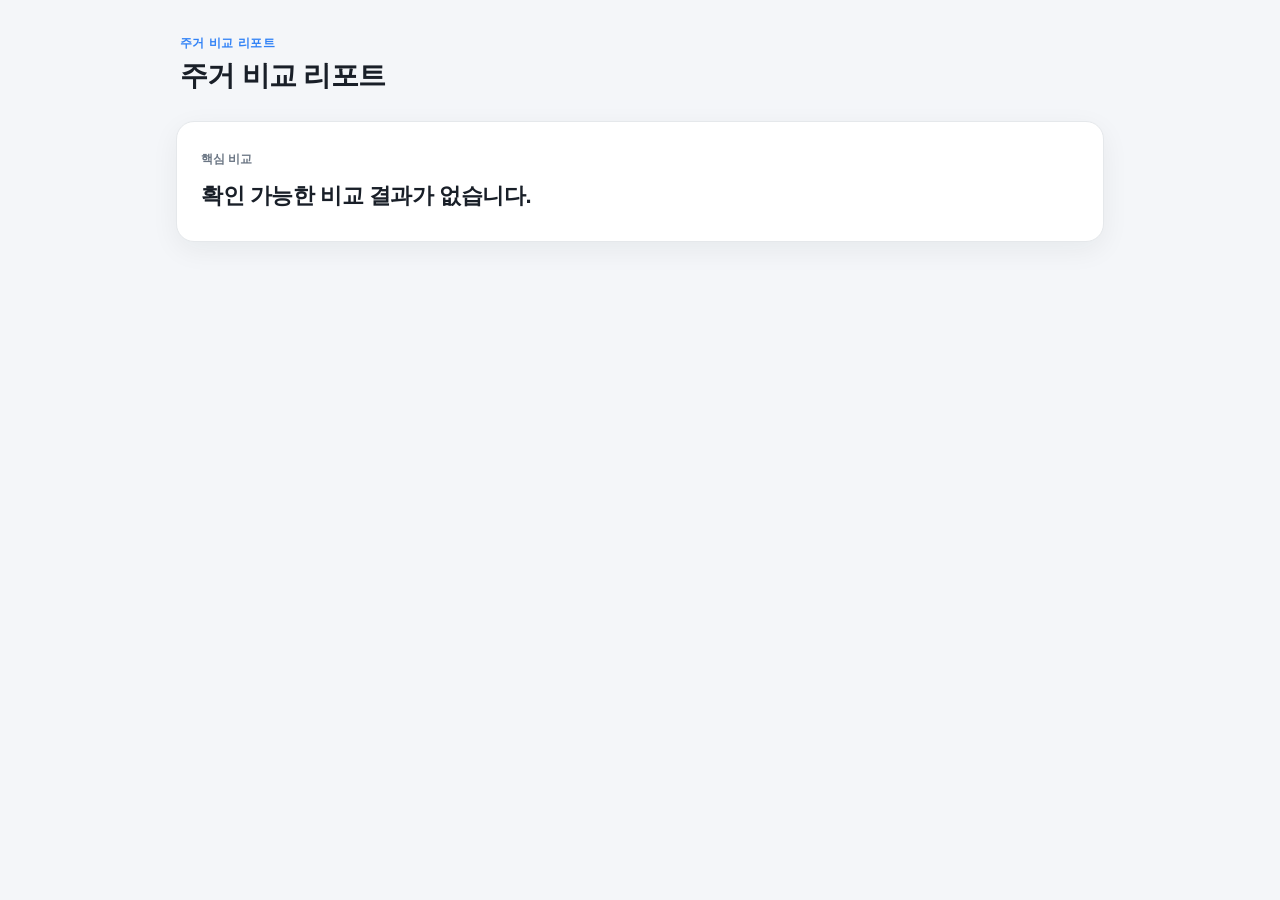
==== skills/residential-comparison-report/assets/report.html @ dc922ca1 "Publish residential diagnostic and comparison skills" ====
<!doctype html>
<html lang="ko">
<head>
<meta charset="utf-8">
<meta name="viewport" content="width=device-width,initial-scale=1">
<title>주거 비교 리포트</title>
<style>
:root{
  --bg:#f4f6f9;--card:#fff;--ink:#191f28;--sub:#6b7684;--faint:#8b95a1;
  --line:#e5e8eb;--accent:#3182f6;--accent-soft:#e8f1fe;
  --green:#0ca678;--violet:#7048e8;--orange:#b26a00;--shadow:0 8px 28px rgba(25,31,40,.06)
}
@media(prefers-color-scheme:dark){
  :root{
    --bg:#0e1116;--card:#171b22;--ink:#edf0f3;--sub:#a3adb8;--faint:#7e8995;
    --line:#2a313a;--accent:#6ba6ff;--accent-soft:#1c2a40;
    --green:#3ecf9a;--violet:#a28af5;--orange:#e5b84b;--shadow:none
  }
}
*{box-sizing:border-box}
html{-webkit-text-size-adjust:100%}
body{margin:0;background:var(--bg);color:var(--ink);font-family:-apple-system,BlinkMacSystemFont,
  "Pretendard Variable",Pretendard,"Apple SD Gothic Neo","Noto Sans KR",sans-serif;
  font-size:15px;line-height:1.6}
.wrap{max-width:960px;margin:0 auto;padding:24px 16px 56px}
.block[hidden]{display:none}
.hero{padding:10px 4px 18px}
.eyebrow{margin:0 0 5px;color:var(--accent);font-size:12px;font-weight:800;letter-spacing:.04em}
h1{margin:0;font-size:28px;line-height:1.3;letter-spacing:-.025em}
.scope{margin:8px 0 0;color:var(--sub);font-size:13px}
.subjects{display:flex;flex-wrap:wrap;gap:8px;margin:0 4px 14px}
.subject{min-width:140px;padding:10px 13px;border:1px solid var(--line);border-radius:12px;background:var(--card)}
.subject-name{font-size:13px;font-weight:800}
.subject-note{display:block;margin-top:1px;color:var(--faint);font-size:11.5px}
.conclusion{padding:24px;border-radius:18px;background:var(--card);border:1px solid var(--line);
  box-shadow:var(--shadow)}
.label{color:var(--sub);font-size:12px;font-weight:700}
.conclusion h2{margin:10px 0 6px;font-size:22px;line-height:1.45;letter-spacing:-.02em}
.conclusion p{margin:0;color:var(--sub)}
.highlights{display:grid;grid-template-columns:repeat(3,minmax(0,1fr));gap:12px;margin-top:14px}
.highlight{min-height:126px;padding:17px;border-radius:15px;background:var(--card);
  border:1px solid var(--line);border-top:3px solid var(--accent)}
.highlight.green{border-top-color:var(--green)}
.highlight.violet{border-top-color:var(--violet)}
.highlight.orange{border-top-color:var(--orange)}
.highlight-label{margin:0;color:var(--sub);font-size:12px;font-weight:700}
.highlight-value{margin:8px 0 3px;font-size:20px;font-weight:800;line-height:1.35;letter-spacing:-.02em}
.highlight-note{margin:0;color:var(--faint);font-size:12px}
.section{margin-top:14px;padding:22px;border-radius:16px;background:var(--card);border:1px solid var(--line)}
.section h2{margin:0 0 8px;font-size:17px;letter-spacing:-.015em}
.section-summary{margin:0 0 14px;color:var(--sub)}
.facts{display:grid;grid-template-columns:repeat(2,minmax(0,1fr));gap:8px 18px;margin:0}
.fact{padding:10px 0;border-top:1px solid var(--line)}
.fact dt{color:var(--faint);font-size:12px}
.fact dd{margin:2px 0 0;font-weight:700}
.fact small{display:block;margin-top:2px;color:var(--faint);font-size:11.5px;font-weight:400}
.table-wrap{overflow:auto;margin-top:14px}
table{width:100%;border-collapse:collapse;white-space:nowrap}
th{padding:8px 10px;border-bottom:1px solid var(--line);color:var(--faint);font-size:11.5px;
  font-weight:700;text-align:left}
td{padding:9px 10px;border-bottom:1px solid var(--line);font-size:13px}
tbody tr:last-child td{border-bottom:0}
.foot{margin-top:22px;padding:0 4px}
.foot h2{margin:0 0 9px;font-size:13px}
.foot ul{margin:0;padding-left:18px;color:var(--sub);font-size:12.5px}
.foot li+li{margin-top:4px}
.sources{margin-top:16px;padding-top:14px;border-top:1px solid var(--line)}
.source{margin:4px 0;color:var(--faint);font-size:11.5px}
.meta{margin-top:12px;color:var(--faint);font-size:11px}
@media(max-width:720px){
  h1{font-size:23px}.highlights{grid-template-columns:1fr}.facts{grid-template-columns:1fr}
  .conclusion,.section{padding:18px}.conclusion h2{font-size:19px}.subject{flex:1 1 140px}
}
@media print{
  body{background:#fff}.wrap{max-width:none;padding:0}.conclusion,.section,.highlight{box-shadow:none}
}
</style>
</head>
<body>
<main class="wrap">
  <header class="hero">
    <p class="eyebrow">주거 비교 리포트</p>
    <h1 id="title">비교 제목</h1>
    <p class="scope" id="scope"></p>
  </header>

  <section class="subjects block" id="subjects" aria-label="비교 대상"></section>

  <section class="conclusion">
    <span class="label" id="conclusionLabel">핵심 비교</span>
    <h2 id="headline"></h2>
    <p id="summary"></p>
  </section>

  <section class="highlights block" id="highlights" aria-label="비교 핵심 지표"></section>
  <div id="sections"></div>

  <footer class="foot">
    <section class="block" id="caveatBlock">
      <h2>해석할 때 함께 볼 점</h2>
      <ul id="caveats"></ul>
    </section>
    <section class="sources block" id="sourceBlock">
      <h2>데이터 출처</h2>
      <div id="sources"></div>
    </section>
    <p class="meta" id="meta"></p>
  </footer>
</main>

<!--
  이 JSON 블록에는 실제 조회 결과만 입력한다.
  subjects, highlights, sections는 비교 질문에 맞게 개수를 늘리거나 비울 수 있다.
  표와 순위는 sections.table의 columns와 rows로 표현한다.
  사용자 화면에는 API 필드명, slug, 내부 식별자, 인증 정보를 넣지 않는다.
-->
<script type="application/json" id="dm-comparison">
{
  "title": "",
  "scope": "",
  "reference": "",
  "generatedAt": "",
  "conclusion": {
    "label": "핵심 비교",
    "headline": "",
    "summary": ""
  },
  "subjects": [],
  "highlights": [],
  "sections": [],
  "caveats": [],
  "sources": []
}
</script>

<script>
(function(){
  "use strict";
  var data;
  try{data=JSON.parse(document.getElementById("dm-comparison").textContent)}
  catch(e){document.getElementById("headline").textContent="리포트 데이터를 읽을 수 없습니다.";return}

  function byId(id){return document.getElementById(id)}
  function setText(node,value){node.textContent=value==null?"":String(value)}
  function make(tag,className,text){
    var node=document.createElement(tag);
    if(className)node.className=className;
    if(text!=null)setText(node,text);
    return node
  }
  function hideWhenEmpty(node,items){node.hidden=!Array.isArray(items)||items.length===0}

  document.title=data.title||"주거 비교 리포트";
  setText(byId("title"),data.title||"주거 비교 리포트");
  setText(byId("scope"),data.scope||"");

  var subjects=Array.isArray(data.subjects)?data.subjects:[];
  var subjectRoot=byId("subjects");
  hideWhenEmpty(subjectRoot,subjects);
  subjects.forEach(function(item){
    var subject=make("article","subject");
    var name=typeof item==="string"?item:item&&item.name;
    var note=typeof item==="object"&&item?item.note:"";
    subject.appendChild(make("span","subject-name",name));
    if(note)subject.appendChild(make("span","subject-note",note));
    subjectRoot.appendChild(subject)
  });

  var conclusion=data.conclusion||{};
  setText(byId("conclusionLabel"),conclusion.label||"핵심 비교");
  setText(byId("headline"),conclusion.headline||"확인 가능한 비교 결과가 없습니다.");
  setText(byId("summary"),conclusion.summary||"");

  var highlights=Array.isArray(data.highlights)?data.highlights:[];
  var highlightRoot=byId("highlights");
  hideWhenEmpty(highlightRoot,highlights);
  highlights.forEach(function(item){
    var tones={green:"green",violet:"violet",orange:"orange"};
    var card=make("article","highlight "+(tones[item.tone]||""));
    card.appendChild(make("p","highlight-label",item.label));
    card.appendChild(make("p","highlight-value",item.value));
    if(item.note)card.appendChild(make("p","highlight-note",item.note));
    highlightRoot.appendChild(card)
  });

  var sections=Array.isArray(data.sections)?data.sections:[];
  var sectionRoot=byId("sections");
  sections.forEach(function(item){
    var section=make("section","section");
    section.appendChild(make("h2","",item.title||"세부 비교"));
    if(item.summary)section.appendChild(make("p","section-summary",item.summary));

    var facts=Array.isArray(item.facts)?item.facts:[];
    if(facts.length){
      var dl=make("dl","facts");
      facts.forEach(function(fact){
        var wrap=make("div","fact");
        wrap.appendChild(make("dt","",fact.label));
        var dd=make("dd","",fact.value);
        if(fact.note)dd.appendChild(make("small","",fact.note));
        wrap.appendChild(dd);dl.appendChild(wrap)
      });
      section.appendChild(dl)
    }

    var table=item.table||{},columns=Array.isArray(table.columns)?table.columns:[];
    var rows=Array.isArray(table.rows)?table.rows:[];
    if(columns.length&&rows.length){
      var tableWrap=make("div","table-wrap"),tableEl=make("table",""),thead=make("thead",""),tr=make("tr","");
      columns.forEach(function(column){tr.appendChild(make("th","",column))});
      thead.appendChild(tr);tableEl.appendChild(thead);
      var tbody=make("tbody","");
      rows.forEach(function(row){
        var bodyRow=make("tr","");
        columns.forEach(function(_,index){bodyRow.appendChild(make("td","",Array.isArray(row)?row[index]:""))});
        tbody.appendChild(bodyRow)
      });
      tableEl.appendChild(tbody);tableWrap.appendChild(tableEl);section.appendChild(tableWrap)
    }
    sectionRoot.appendChild(section)
  });

  var caveats=Array.isArray(data.caveats)?data.caveats:[];
  hideWhenEmpty(byId("caveatBlock"),caveats);
  caveats.forEach(function(item){byId("caveats").appendChild(make("li","",item))});

  var sources=Array.isArray(data.sources)?data.sources:[];
  hideWhenEmpty(byId("sourceBlock"),sources);
  sources.forEach(function(item){
    var text=[item.name,item.reference,item.note].filter(Boolean).join(" · ");
    byId("sources").appendChild(make("p","source",text))
  });
  setText(byId("meta"),[data.reference,data.generatedAt&&("작성 "+data.generatedAt)].filter(Boolean).join(" · "));
}());
</script>
</body>
</html>
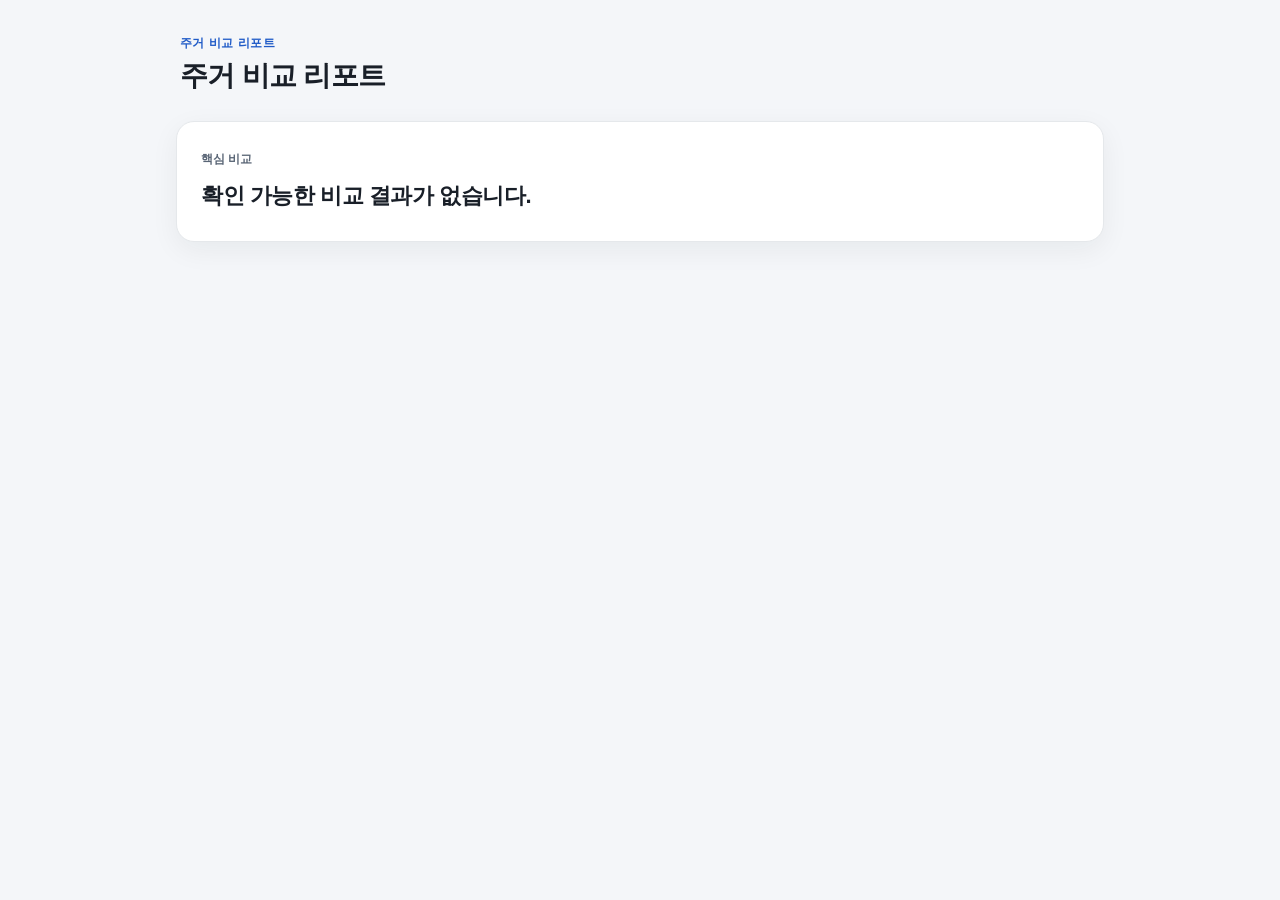
==== commit 13c4102a: "Update residential skills and plugin documentation" ====
--- a/skills/residential-comparison-report/assets/report.html
+++ b/skills/residential-comparison-report/assets/report.html
@@ -6,14 +6,15 @@
 <title>주거 비교 리포트</title>
 <style>
 :root{
-  --bg:#f4f6f9;--card:#fff;--ink:#191f28;--sub:#6b7684;--faint:#8b95a1;
-  --line:#e5e8eb;--accent:#3182f6;--accent-soft:#e8f1fe;
+  --bg:#f4f6f9;--card:#fff;--ink:#191f28;--sub:#596575;--faint:#66707d;
+  --line:#e5e8eb;--accent:#3182f6;--accent-text:#205bc7;--accent-soft:#e8f1fe;
   --green:#0ca678;--violet:#7048e8;--orange:#b26a00;--shadow:0 8px 28px rgba(25,31,40,.06)
 }
-@media(prefers-color-scheme:dark){
+/* 다크 색상은 화면에만 적용하고, 인쇄는 기본 밝은 테마의 글자색을 유지한다. */
+@media screen and (prefers-color-scheme:dark){
   :root{
     --bg:#0e1116;--card:#171b22;--ink:#edf0f3;--sub:#a3adb8;--faint:#7e8995;
-    --line:#2a313a;--accent:#6ba6ff;--accent-soft:#1c2a40;
+    --line:#2a313a;--accent:#6ba6ff;--accent-text:var(--accent);--accent-soft:#1c2a40;
     --green:#3ecf9a;--violet:#a28af5;--orange:#e5b84b;--shadow:none
   }
 }
@@ -25,7 +26,7 @@
 .wrap{max-width:960px;margin:0 auto;padding:24px 16px 56px}
 .block[hidden]{display:none}
 .hero{padding:10px 4px 18px}
-.eyebrow{margin:0 0 5px;color:var(--accent);font-size:12px;font-weight:800;letter-spacing:.04em}
+.eyebrow{margin:0 0 5px;color:var(--accent-text);font-size:12px;font-weight:800;letter-spacing:.04em}
 h1{margin:0;font-size:28px;line-height:1.3;letter-spacing:-.025em}
 .scope{margin:8px 0 0;color:var(--sub);font-size:13px}
 .subjects{display:flex;flex-wrap:wrap;gap:8px;margin:0 4px 14px}
@@ -72,7 +73,8 @@
   .conclusion,.section{padding:18px}.conclusion h2{font-size:19px}.subject{flex:1 1 140px}
 }
 @media print{
-  body{background:#fff}.wrap{max-width:none;padding:0}.conclusion,.section,.highlight{box-shadow:none}
+  :root{--bg:#fff;--card:#fff}
+  .wrap{max-width:none;padding:0}.conclusion,.section,.highlight{box-shadow:none}
 }
 </style>
 </head>
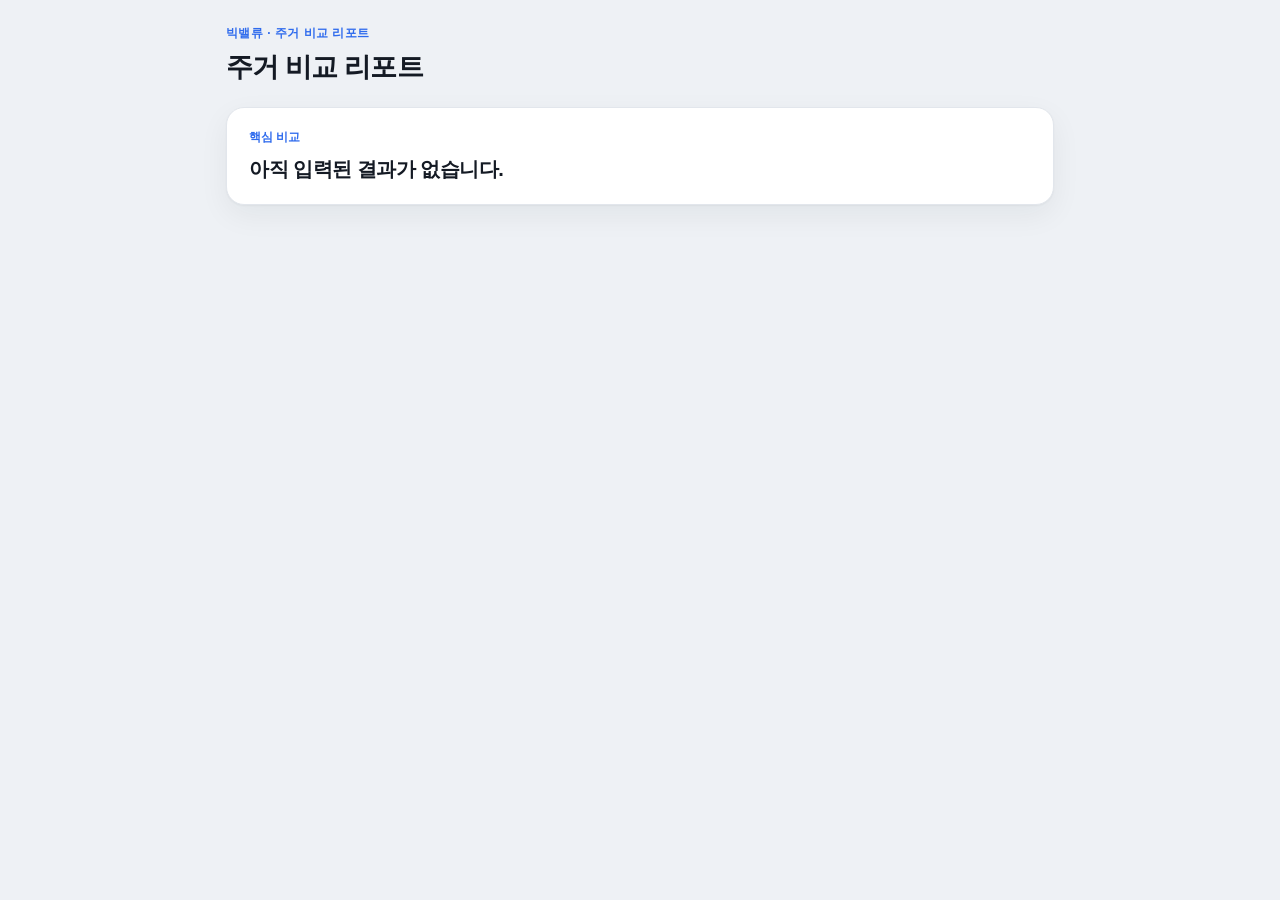
==== commit 35dc5583: "Refine residential report templates and presentation guidance" ====
--- a/skills/residential-comparison-report/assets/report.html
+++ b/skills/residential-comparison-report/assets/report.html
@@ -3,237 +3,609 @@
 <head>
 <meta charset="utf-8">
 <meta name="viewport" content="width=device-width,initial-scale=1">
+<meta http-equiv="Content-Security-Policy" content="default-src 'none'; script-src 'unsafe-inline'; style-src 'unsafe-inline'; base-uri 'none'; form-action 'none'">
 <title>주거 비교 리포트</title>
 <style>
+/* kit:start — 빅밸류 리포트 키트 v1. 진단·비교·찾기 템플릿에서 이 구간은 글자 하나까지 같다. */
 :root{
-  --bg:#f4f6f9;--card:#fff;--ink:#191f28;--sub:#596575;--faint:#66707d;
-  --line:#e5e8eb;--accent:#3182f6;--accent-text:#205bc7;--accent-soft:#e8f1fe;
-  --green:#0ca678;--violet:#7048e8;--orange:#b26a00;--shadow:0 8px 28px rgba(25,31,40,.06)
+  --font:"Pretendard Variable",Pretendard,-apple-system,BlinkMacSystemFont,"Apple SD Gothic Neo","Noto Sans KR","Malgun Gothic",sans-serif;
+  --bg:#eef1f5;--panel:#fff;--ink:#141a24;--sub:#5a6572;--faint:#6f7985;
+  --line:#e2e6ec;--zebra:#f6f8fa;--chip:#f1f4f8;
+  --accent:#2f6bed;--accent-s:#e6eefe;
+  --real:#2f6bed;--ai:#12a594;--notice:#c98a12;
+  --t1:#2f6bed;--t2:#7fa3f4;--t3:#bccff9;--t4:#dfe7fb;
+  --gold:#b87d0c;--gold-s:#f9efd6;
+  --good:#0b8a60;--good-s:#e2f5ed;--warn:#a96f0a;--warn-s:#faf0d9;--bad:#cc2a2a;--bad-s:#fde8e8;
+  --shadow:0 1px 2px rgba(20,26,36,.04),0 10px 30px rgba(20,26,36,.06);
 }
-/* 다크 색상은 화면에만 적용하고, 인쇄는 기본 밝은 테마의 글자색을 유지한다. */
-@media screen and (prefers-color-scheme:dark){
-  :root{
-    --bg:#0e1116;--card:#171b22;--ink:#edf0f3;--sub:#a3adb8;--faint:#7e8995;
-    --line:#2a313a;--accent:#6ba6ff;--accent-text:var(--accent);--accent-soft:#1c2a40;
-    --green:#3ecf9a;--violet:#a28af5;--orange:#e5b84b;--shadow:none
-  }
+@media screen and (prefers-color-scheme:dark){:root:not([data-theme="light"]){
+  --bg:#0c0f14;--panel:#161b22;--ink:#e8ecf1;--sub:#9aa4b0;--faint:#7f8995;
+  --line:#262d37;--zebra:#1c222a;--chip:#1e242d;
+  --accent:#6b9bff;--accent-s:#1a2740;
+  --real:#6b9bff;--ai:#3cc9b6;--notice:#e0af4b;
+  --t1:#6b9bff;--t2:#4a73c4;--t3:#2f4a80;--t4:#22324f;
+  --gold:#e5b53b;--gold-s:#2c2410;
+  --good:#3ddc97;--good-s:#10301f;--warn:#e5b84b;--warn-s:#332a12;--bad:#ff7a7a;--bad-s:#3a1717;
+  --shadow:none;
+}}
+*{box-sizing:border-box;margin:0;padding:0}
+html{-webkit-text-size-adjust:100%}
+body{background:var(--bg);color:var(--ink);font:15px/1.6 var(--font);word-break:keep-all;overflow-wrap:anywhere}
+[hidden]{display:none!important}
+b{color:var(--ink);font-weight:800}
+.num{font-variant-numeric:tabular-nums}
+.wrap{max-width:860px;margin:0 auto;padding:24px 16px 64px}
+.eyebrow{font-size:12px;font-weight:800;letter-spacing:.04em;color:var(--accent)}
+h1{margin-top:7px;font-size:27px;font-weight:850;line-height:1.3;letter-spacing:-.03em;text-wrap:balance}
+.lede{margin-top:10px;max-width:66ch;color:var(--sub)}
+.verdict{margin-top:22px;padding:20px 22px;background:var(--panel);border:1px solid var(--line);border-radius:18px;box-shadow:var(--shadow)}
+.verdict-top{display:flex;align-items:center;gap:8px}
+.verdict-top .label{font-size:12px;font-weight:800;color:var(--accent)}
+.verdict h2{margin-top:8px;font-size:20px;font-weight:820;line-height:1.45;letter-spacing:-.025em;text-wrap:balance}
+.verdict p{margin-top:8px;color:var(--sub)}
+.badge{display:inline-flex;align-items:center;padding:1.5px 7px;border-radius:6px;font-size:11px;font-weight:800;line-height:1.5;
+  white-space:nowrap;vertical-align:1px;color:var(--sub);background:var(--chip)}
+.badge.info{color:var(--accent);background:var(--accent-s)}
+.badge.good{color:var(--good);background:var(--good-s)}
+.badge.warn{color:var(--warn);background:var(--warn-s)}
+.badge.bad{color:var(--bad);background:var(--bad-s)}
+.sec{margin-top:34px}
+.sec-h{display:flex;flex-wrap:wrap;align-items:baseline;gap:4px 9px;margin-bottom:12px}
+.sec-h .n{font-size:12px;font-weight:800;color:var(--faint);font-variant-numeric:tabular-nums}
+.sec-h h2{font-size:18.5px;font-weight:800;letter-spacing:-.02em}
+.sec-h .sub{margin-left:auto;font-size:12.5px;color:var(--faint)}
+.intro{max-width:70ch;margin:-4px 0 12px;color:var(--sub);font-size:14px}
+.panel{padding:16px 18px;background:var(--panel);border:1px solid var(--line);border-radius:16px;box-shadow:var(--shadow)}
+.sec>*+*:not(.sec-h):not(.intro){margin-top:10px}
+.note{padding:9px 12px;border-radius:9px;background:var(--zebra);color:var(--sub);font-size:12.5px;line-height:1.55}
+.panel .note{margin-top:12px}
+.cap{margin-bottom:10px;font-size:12px;color:var(--faint)}
+/* 숫자 타일 */
+.kpis{display:grid;grid-template-columns:repeat(auto-fit,minmax(min(100%,150px),1fr));gap:10px}
+.kpi{min-width:0;padding:14px 15px;background:var(--panel);border:1px solid var(--line);border-radius:14px;box-shadow:var(--shadow)}
+.kpi .k{font-size:11.5px;font-weight:700;color:var(--faint)}
+.kpi .v{margin-top:4px;font-size:22px;font-weight:850;line-height:1.3;letter-spacing:-.02em}
+.kpi .v small{margin-left:2px;font-size:13px;font-weight:700;color:var(--sub)}
+.kpi .d{margin-top:3px;font-size:11.5px;color:var(--sub)}
+/* 속성 칩과 항목 */
+.chips{display:flex;flex-wrap:wrap;gap:6px}
+.chip{padding:3px 9px;border-radius:7px;background:var(--chip);color:var(--sub);font-size:12px;font-weight:600}
+.facts{display:grid;grid-template-columns:repeat(auto-fit,minmax(min(100%,180px),1fr));gap:0 20px}
+.fact{min-width:0;padding:10px 0;border-top:1px solid var(--line)}
+.fact dt{font-size:12px;font-weight:600;color:var(--faint)}
+.fact dd{margin-top:2px;font-weight:750}
+.fact dd small{display:block;font-size:11.5px;font-weight:500;color:var(--faint)}
+/* 공통 축 막대 */
+.bars{display:grid;grid-template-columns:fit-content(40%) minmax(0,1fr) auto;gap:9px 12px;align-items:center}
+.bar{display:grid;grid-column:1/-1;grid-template-columns:subgrid;align-items:center}
+.bar-l{min-width:0;font-size:13px;font-weight:700;line-height:1.35}
+.bar-l small{display:block;font-size:11px;font-weight:600;color:var(--faint)}
+.bar-l .badge{margin-left:5px}
+.rk{display:inline-block;min-width:16px;margin-right:6px;font-weight:850;color:var(--faint);font-variant-numeric:tabular-nums}
+.rk.top{color:var(--gold)}
+.bar-l.ranked small{padding-left:22px}
+.dot{display:inline-block;width:9px;height:9px;margin-right:6px;border-radius:3px;vertical-align:0}
+.track{height:20px;border-radius:6px;background:var(--zebra);overflow:hidden}
+.track.na,.comp-bar.na{background:repeating-linear-gradient(135deg,var(--zebra) 0 5px,transparent 5px 10px);box-shadow:inset 0 0 0 1px var(--line)}
+.fill{height:100%;border-radius:6px;background:var(--accent)}
+.bar.dim .fill{opacity:.35}
+.bar-v{font-size:13px;font-weight:800;text-align:right;white-space:nowrap}
+.bar-v small{margin-left:4px;font-size:11px;font-weight:600;color:var(--faint)}
+.bar-v.na{color:var(--faint);font-weight:700}
+/* 가격 세 축 카드 */
+.legend{display:flex;flex-wrap:wrap;gap:6px 16px}
+.lg{display:inline-flex;align-items:center;font-size:12px;font-weight:700;color:var(--sub)}
+.lg small{margin-left:5px;font-size:12px;font-weight:600;color:var(--faint)}
+.pcard{padding:18px 18px 16px;border-radius:18px}
+.pcard-top{display:flex;align-items:flex-start;gap:12px}
+.medal{flex:0 0 auto;display:flex;align-items:center;justify-content:center;width:34px;height:34px;border-radius:10px;
+  background:var(--zebra);color:var(--faint);font-weight:850}
+.medal.top{background:var(--gold-s);color:var(--gold)}
+.pcard-t{flex:1 1 auto;min-width:0}
+.pcard-t h3{font-size:18px;font-weight:820;letter-spacing:-.02em}
+.pcard-t h3 .badge{margin-left:7px}
+.pcard-t p{margin-top:2px;font-size:12.5px;color:var(--faint)}
+.aside{flex:0 0 auto;text-align:right}
+.aside small{display:block;font-size:10.5px;font-weight:700;color:var(--faint)}
+.aside strong{font-size:17px;font-weight:850;letter-spacing:-.02em;color:var(--accent);white-space:nowrap}
+.pcard .chips{margin-top:13px}
+.band{margin-top:15px;font-size:12.5px;font-weight:700;color:var(--sub)}
+.pcard .bars{margin-top:14px}
+.pcard .band+.bars{margin-top:8px}
+.pcard .bars{grid-template-columns:76px minmax(0,1fr) 8.5em}
+.pcard .bar-v{white-space:normal}
+.pcard .bar-v small{display:block;margin-left:0}
+/* 월별 막대 */
+.cols{display:flex;align-items:stretch;gap:6px;height:190px;overflow-x:auto;padding-bottom:2px}
+.col{flex:1 0 22px;display:flex;flex-direction:column;min-width:22px}
+.plot{flex:1 1 auto;display:flex;flex-direction:column;justify-content:flex-end;align-items:center;padding-top:18px;border-bottom:1px solid var(--line)}
+.colbar{position:relative;flex:0 0 auto;width:100%;max-width:38px}
+.col-v{position:absolute;bottom:100%;left:50%;transform:translateX(-50%);padding-bottom:2px;font-size:11px;font-weight:800;line-height:1.4;white-space:nowrap;font-variant-numeric:tabular-nums}
+.stack{display:flex;flex-direction:column-reverse;width:100%;height:100%;border-radius:5px 5px 0 0;overflow:hidden}
+.seg{width:100%}
+.col.partial .stack{opacity:.45}
+.col.partial .stack::after,.sw.partial{background:repeating-linear-gradient(135deg,var(--faint) 0 2px,transparent 2px 5px)}
+.col.partial .stack{position:relative}
+.col.partial .stack::after{content:"";position:absolute;inset:0}
+.col-l{margin-top:6px;font-size:11px;color:var(--faint);text-align:center;white-space:nowrap}
+.cols.dense .col:not(:nth-child(3n+1)) .col-l{visibility:hidden}
+.sw{display:inline-block;width:9px;height:9px;margin-right:6px;border-radius:3px}
+.panel .legend{margin-bottom:12px}
+/* 구성비 막대 */
+.comp+.comp{margin-top:16px}
+.comp-h{display:flex;justify-content:space-between;gap:12px;margin-bottom:6px;font-size:13px;font-weight:750}
+.comp-h small{font-size:12px;font-weight:600;color:var(--faint)}
+.comp-bar{display:flex;gap:2px;height:22px;border-radius:6px;overflow:hidden;background:var(--zebra)}
+.comp-v{display:flex;flex-wrap:wrap;gap:4px 14px;margin-top:7px;font-size:12px;color:var(--sub)}
+/* 표 */
+.table-wrap{max-height:40rem;overflow:auto;padding:0;border-radius:16px}
+table{width:100%;border-collapse:separate;border-spacing:0;font-size:13.5px}
+caption{padding:12px 16px 4px;text-align:left;font-size:12.5px;color:var(--faint)}
+th,td{padding:11px 14px;text-align:left;vertical-align:top;border-top:1px solid var(--line);overflow-wrap:normal}
+thead th{position:sticky;top:0;z-index:1;background:var(--panel);border-top:0;border-bottom:1px solid var(--line);
+  color:var(--faint);font-size:11.5px;font-weight:700;white-space:nowrap}
+thead+tbody tr:first-child>*{border-top:0}
+td{min-width:7.5em}
+tbody th{min-width:130px;font-weight:750}
+td.r,th.r{text-align:right;font-variant-numeric:tabular-nums;white-space:nowrap}
+td small,th small{display:block;margin-top:2px;font-size:11.5px;font-weight:500;color:var(--faint);white-space:normal}
+td .badge,th .badge{margin-right:5px}
+.empty{color:var(--faint);font-size:13.5px}
+/* 후보 카드 */
+.item{border-radius:16px}
+.item+.item{margin-top:10px}
+.item-h{display:flex;flex-wrap:wrap;align-items:center;gap:6px 8px}
+.item-h h3{font-size:17px;font-weight:820;letter-spacing:-.02em}
+.kicker{margin-bottom:2px;font-size:12px;color:var(--faint)}
+.item>p{margin-top:4px;color:var(--sub);font-size:14px}
+.item .chips{margin-top:11px}
+.checks{margin-top:12px;list-style:none}
+.check{display:grid;grid-template-columns:max-content minmax(0,1fr);align-items:start;gap:10px;padding:8px 0;border-top:1px solid var(--line);font-size:13.5px}
+.check strong{font-weight:750}
+.check span{color:var(--sub)}
+.check small{display:block;font-size:12px;color:var(--faint)}
+/* 조건 목록 */
+.crit{display:grid;grid-template-columns:40px minmax(0,1fr);gap:10px;padding:10px 0;border-top:1px solid var(--line)}
+.crit:first-child{border-top:0;padding-top:0}
+.crit:last-child{padding-bottom:0}
+.crit>span{padding-top:1px;font-size:12px;font-weight:800;color:var(--accent)}
+.crit>span.preference{color:var(--faint)}
+.crit>span.exclude{color:var(--bad)}
+.crit strong{font-weight:750}
+.crit p{font-size:13.5px;color:var(--sub)}
+/* 읽는 법과 출처 */
+.notes{list-style:none}
+.notes li{position:relative;padding-left:13px;margin-bottom:7px;color:var(--sub);font-size:13px}
+.notes li::before{content:"";position:absolute;left:0;top:9px;width:4px;height:4px;border-radius:50%;background:var(--faint)}
+.foot{margin-top:16px;padding-top:12px;border-top:1px solid var(--line);color:var(--faint);font-size:12px}
+.foot p+p{margin-top:3px}
+.sec-h+.foot{margin-top:0;padding-top:0;border-top:0}
+.foot strong{color:var(--sub);font-weight:700}
+.fallback{margin-top:22px}
+@media (max-width:640px){
+  h1{font-size:23px}.verdict{padding:18px}.verdict h2{font-size:18.5px}
+  .bars{display:flex;flex-direction:column;align-items:stretch;gap:12px}
+  .bar{grid-template-columns:minmax(0,1fr) auto;gap:5px 10px}
+  .bar .track{grid-column:1/-1;grid-row:2}
+  .pcard-top{flex-wrap:wrap}
+  .aside{flex-basis:100%;display:flex;align-items:baseline;gap:6px;text-align:left}
+  .cols{gap:4px}
+  .cols:has(.col:nth-child(9)) .col:nth-child(even) .col-l{visibility:hidden}
+  th,td{padding:10px 12px}
 }
-*{box-sizing:border-box}
-html{-webkit-text-size-adjust:100%}
-body{margin:0;background:var(--bg);color:var(--ink);font-family:-apple-system,BlinkMacSystemFont,
-  "Pretendard Variable",Pretendard,"Apple SD Gothic Neo","Noto Sans KR",sans-serif;
-  font-size:15px;line-height:1.6}
-.wrap{max-width:960px;margin:0 auto;padding:24px 16px 56px}
-.block[hidden]{display:none}
-.hero{padding:10px 4px 18px}
-.eyebrow{margin:0 0 5px;color:var(--accent-text);font-size:12px;font-weight:800;letter-spacing:.04em}
-h1{margin:0;font-size:28px;line-height:1.3;letter-spacing:-.025em}
-.scope{margin:8px 0 0;color:var(--sub);font-size:13px}
-.subjects{display:flex;flex-wrap:wrap;gap:8px;margin:0 4px 14px}
-.subject{min-width:140px;padding:10px 13px;border:1px solid var(--line);border-radius:12px;background:var(--card)}
-.subject-name{font-size:13px;font-weight:800}
-.subject-note{display:block;margin-top:1px;color:var(--faint);font-size:11.5px}
-.conclusion{padding:24px;border-radius:18px;background:var(--card);border:1px solid var(--line);
-  box-shadow:var(--shadow)}
-.label{color:var(--sub);font-size:12px;font-weight:700}
-.conclusion h2{margin:10px 0 6px;font-size:22px;line-height:1.45;letter-spacing:-.02em}
-.conclusion p{margin:0;color:var(--sub)}
-.highlights{display:grid;grid-template-columns:repeat(3,minmax(0,1fr));gap:12px;margin-top:14px}
-.highlight{min-height:126px;padding:17px;border-radius:15px;background:var(--card);
-  border:1px solid var(--line);border-top:3px solid var(--accent)}
-.highlight.green{border-top-color:var(--green)}
-.highlight.violet{border-top-color:var(--violet)}
-.highlight.orange{border-top-color:var(--orange)}
-.highlight-label{margin:0;color:var(--sub);font-size:12px;font-weight:700}
-.highlight-value{margin:8px 0 3px;font-size:20px;font-weight:800;line-height:1.35;letter-spacing:-.02em}
-.highlight-note{margin:0;color:var(--faint);font-size:12px}
-.section{margin-top:14px;padding:22px;border-radius:16px;background:var(--card);border:1px solid var(--line)}
-.section h2{margin:0 0 8px;font-size:17px;letter-spacing:-.015em}
-.section-summary{margin:0 0 14px;color:var(--sub)}
-.facts{display:grid;grid-template-columns:repeat(2,minmax(0,1fr));gap:8px 18px;margin:0}
-.fact{padding:10px 0;border-top:1px solid var(--line)}
-.fact dt{color:var(--faint);font-size:12px}
-.fact dd{margin:2px 0 0;font-weight:700}
-.fact small{display:block;margin-top:2px;color:var(--faint);font-size:11.5px;font-weight:400}
-.table-wrap{overflow:auto;margin-top:14px}
-table{width:100%;border-collapse:collapse;white-space:nowrap}
-th{padding:8px 10px;border-bottom:1px solid var(--line);color:var(--faint);font-size:11.5px;
-  font-weight:700;text-align:left}
-td{padding:9px 10px;border-bottom:1px solid var(--line);font-size:13px}
-tbody tr:last-child td{border-bottom:0}
-.foot{margin-top:22px;padding:0 4px}
-.foot h2{margin:0 0 9px;font-size:13px}
-.foot ul{margin:0;padding-left:18px;color:var(--sub);font-size:12.5px}
-.foot li+li{margin-top:4px}
-.sources{margin-top:16px;padding-top:14px;border-top:1px solid var(--line)}
-.source{margin:4px 0;color:var(--faint);font-size:11.5px}
-.meta{margin-top:12px;color:var(--faint);font-size:11px}
-@media(max-width:720px){
-  h1{font-size:23px}.highlights{grid-template-columns:1fr}.facts{grid-template-columns:1fr}
-  .conclusion,.section{padding:18px}.conclusion h2{font-size:19px}.subject{flex:1 1 140px}
+@media (forced-colors:active){.fill,.seg,.sw,.dot,.badge{forced-color-adjust:none}}
+@media print{
+  :root{--bg:#fff;--panel:#fff;--shadow:none}
+  body{font-size:10.5pt}
+  .wrap{max-width:none;padding:0}
+  .sec-h,.intro{break-after:avoid}
+  .panel,.kpi,.item,.pcard,tr,.bar,.comp{break-inside:avoid}
+  .table-wrap{max-height:none;overflow:visible}
+  .cols{overflow:visible}
+  thead th{position:static}
+  *{-webkit-print-color-adjust:exact;print-color-adjust:exact}
 }
-@media print{
-  :root{--bg:#fff;--card:#fff}
-  .wrap{max-width:none;padding:0}.conclusion,.section,.highlight{box-shadow:none}
-}
+/* kit:end */
+</style>
+<style id="theme">
+/* 요청이 있을 때만 채운다. :root의 색·글꼴 토큰(--accent, --font, --bg …)을 덮어쓰면 리포트 전체 톤이 바뀐다.
+   다크 화면까지 바꾸려면 @media (prefers-color-scheme:dark){:root:not([data-theme="light"]){…}} 안에서도 덮어쓴다.
+   가격 세 축(--real·--ai·--notice)은 서로 구분되는 색으로 둔다. */
 </style>
 </head>
 <body>
-<main class="wrap">
-  <header class="hero">
-    <p class="eyebrow">주거 비교 리포트</p>
-    <h1 id="title">비교 제목</h1>
-    <p class="scope" id="scope"></p>
-  </header>
-
-  <section class="subjects block" id="subjects" aria-label="비교 대상"></section>
-
-  <section class="conclusion">
-    <span class="label" id="conclusionLabel">핵심 비교</span>
-    <h2 id="headline"></h2>
-    <p id="summary"></p>
-  </section>
-
-  <section class="highlights block" id="highlights" aria-label="비교 핵심 지표"></section>
-  <div id="sections"></div>
-
-  <footer class="foot">
-    <section class="block" id="caveatBlock">
-      <h2>해석할 때 함께 볼 점</h2>
-      <ul id="caveats"></ul>
-    </section>
-    <section class="sources block" id="sourceBlock">
-      <h2>데이터 출처</h2>
-      <div id="sources"></div>
-    </section>
-    <p class="meta" id="meta"></p>
-  </footer>
+<main class="wrap" id="report">
+  <noscript><p class="panel fallback">이 리포트를 보려면 JavaScript가 필요합니다. 텍스트 리포트가 필요하면 작성자에게 요청하세요.</p></noscript>
 </main>
 
 <!--
-  이 JSON 블록에는 실제 조회 결과만 입력한다.
-  subjects, highlights, sections는 비교 질문에 맞게 개수를 늘리거나 비울 수 있다.
-  표와 순위는 sections.table의 columns와 rows로 표현한다.
-  사용자 화면에는 API 필드명, slug, 내부 식별자, 인증 정보를 넣지 않는다.
+  비교 리포트 기본 디자인. 데이터 블록에는 실제 조회·계산 결과만 넣는다.
+  쓰는 법: 기본 디자인으로 충분하면 파일을 복사해 report-data만 채운다. 톤만 바꾸려면 theme 블록에서
+  토큰을 덮어쓴다. 질문에 더 맞는 배치·차트가 있으면 마크업·스타일·부품을 바꾸거나 새로 그려도 된다.
+  어떤 경우든 SKILL.md '리포트 표현'의 표기 규칙은 지킨다.
+
+  넣는 법: JSON을 직렬화한 뒤 모든 < 를 \u003c 로 바꿔 아래 script 안에 넣는다.
+  문자열은 텍스트로만 그린다. HTML은 쓰지 않으며 **굵게** 표시만 지원한다.
+
+  최상위: title, lede(비교 대상·범위·기준 한두 문장), verdict, sections[], notes[], sources[], reference, generatedAt
+    verdict: {label?, headline, summary?, state?: "partial"|"unavailable"}
+      headline은 비교 기준과 결론이다. state는 조회 범위 상태이며 승자의 확신도가 아니다.
+    notes: 해석 한계와 주의점 문장. sources: [{name, reference?, note?}] 출처와 기준시점.
+
+  sections[]: {title, sub?(오른쪽 작은 글씨, 기준시점·범위), intro?, note?, 그리고 아래 부품 중 필요한 것}
+    부품                          쓰는 곳
+    kpis   [{label, value, unit?, note?}]           지역 규모처럼 대표 숫자 2~5개
+    chips  ["**1,928**세대", ...]                    단지 속성 나열
+    facts  [{label, value, note?}]                  이름·거리·학교처럼 값이 글인 항목
+    bars   {caption?, series?, rows:[{label, value, display, sub?, note?, rank?, tag?, highlight?}]}
+                                                    같은 단위 값을 한 축에 놓는 비교
+    prices {basis:{real?, ai?, notice?}, items:[{name, rank?, sub?, badge?(글 또는 tag), aside?:{label, value}, chips?, band?, real?, ai?, notice?, note?}]}
+                                                    실거래·산출시세·공시가격을 나란히. 축마다 {value, display, note?}
+    series {legend?:[이름], rows:[{label, values:[n...], display?, partial?}], partialNote?}
+                                                    월별 거래 건수처럼 기간 순서가 있는 값
+    composition {rows:[{label, parts:[{label, value, display?}]}]}
+                                                    아파트·오피스텔·연립다세대처럼 합이 전체인 구성
+    table  {caption?, columns:[이름 | {label, numeric:true}], rows:[[셀 | {value, note?, status?}]]}
+                                                    대상 × 항목이 많거나 정확한 값 대조가 필요할 때
+
+  기본 부품을 쓸 때의 조합 예 (질문에 필요한 것만 쓴다):
+    단지 실거주 여건  → 지표마다 bars 한 섹션(세대수, 역 거리, 세대당 주차). 대상이 넷 이상이고 항목이 많으면 table
+    지역 시장 규모    → composition(지역마다 한 줄) + bars(최근 6개월 매매 건수)
+    단일 기준 순위    → bars에 rank. 제목과 sub에 범위·유형·기간·지표·방향을 쓴다
+    같은 면적 가격    → prices에 대상마다 카드 한 장. 순위가 질문일 때만 rank를 넣는다
+
+  부품 규칙:
+    - 막대 길이는 value 숫자의 실제 비례이고 글자는 display 그대로다. 금액 display는 원값에서 만든 같은 표기를 쓴다.
+    - value가 null이면 '확인 불가'로 그린다. prices에서 조회하지 않은 축은 키를 빼서 숨긴다.
+    - bars·series는 0 이상 값만 그린다. 음수가 섞인 증감은 table로 보인다.
+    - composition은 한 항목이라도 null이면 전체를 알 수 없으므로 비율과 막대를 그리지 않고 확인된 값만 보인다.
+    - rank를 넣으면 1위가 금색으로 강조된다. 결측 대상은 rank를 비우고 value:null과 tag로 남긴다.
+    - prices 막대는 섹션 안 모든 카드가 같은 자를 쓴다. 기준시점은 basis에 축마다 적는다.
+    - 작을수록 유리한 값(거리·연식)은 bars caption에 읽는 방향을 적는다.
+    - tag는 {text, tone: "info"|"good"|"warn"|"bad"}(예: 표본이 적은 대상 {text:"거래 적음", tone:"warn"}),
+      status는 "pass"|"fail"|"unknown"이다.
 -->
-<script type="application/json" id="dm-comparison">
+<script type="application/json" id="report-data">
 {
   "title": "",
-  "scope": "",
+  "lede": "",
+  "verdict": {"label": "핵심 비교", "headline": "", "summary": "", "state": ""},
+  "sections": [],
+  "notes": [],
+  "sources": [],
   "reference": "",
-  "generatedAt": "",
-  "conclusion": {
-    "label": "핵심 비교",
-    "headline": "",
-    "summary": ""
-  },
-  "subjects": [],
-  "highlights": [],
-  "sections": [],
-  "caveats": [],
-  "sources": []
+  "generatedAt": ""
 }
 </script>
 
 <script>
-(function(){
+/* kit:start — 빅밸류 리포트 키트 v1 렌더러. 데이터 문자열은 textContent로만 넣는다. */
+const Kit = (() => {
   "use strict";
-  var data;
-  try{data=JSON.parse(document.getElementById("dm-comparison").textContent)}
-  catch(e){document.getElementById("headline").textContent="리포트 데이터를 읽을 수 없습니다.";return}
-
-  function byId(id){return document.getElementById(id)}
-  function setText(node,value){node.textContent=value==null?"":String(value)}
-  function make(tag,className,text){
-    var node=document.createElement(tag);
-    if(className)node.className=className;
-    if(text!=null)setText(node,text);
-    return node
-  }
-  function hideWhenEmpty(node,items){node.hidden=!Array.isArray(items)||items.length===0}
-
-  document.title=data.title||"주거 비교 리포트";
-  setText(byId("title"),data.title||"주거 비교 리포트");
-  setText(byId("scope"),data.scope||"");
-
-  var subjects=Array.isArray(data.subjects)?data.subjects:[];
-  var subjectRoot=byId("subjects");
-  hideWhenEmpty(subjectRoot,subjects);
-  subjects.forEach(function(item){
-    var subject=make("article","subject");
-    var name=typeof item==="string"?item:item&&item.name;
-    var note=typeof item==="object"&&item?item.note:"";
-    subject.appendChild(make("span","subject-name",name));
-    if(note)subject.appendChild(make("span","subject-note",note));
-    subjectRoot.appendChild(subject)
-  });
-
-  var conclusion=data.conclusion||{};
-  setText(byId("conclusionLabel"),conclusion.label||"핵심 비교");
-  setText(byId("headline"),conclusion.headline||"확인 가능한 비교 결과가 없습니다.");
-  setText(byId("summary"),conclusion.summary||"");
-
-  var highlights=Array.isArray(data.highlights)?data.highlights:[];
-  var highlightRoot=byId("highlights");
-  hideWhenEmpty(highlightRoot,highlights);
-  highlights.forEach(function(item){
-    var tones={green:"green",violet:"violet",orange:"orange"};
-    var card=make("article","highlight "+(tones[item.tone]||""));
-    card.appendChild(make("p","highlight-label",item.label));
-    card.appendChild(make("p","highlight-value",item.value));
-    if(item.note)card.appendChild(make("p","highlight-note",item.note));
-    highlightRoot.appendChild(card)
-  });
-
-  var sections=Array.isArray(data.sections)?data.sections:[];
-  var sectionRoot=byId("sections");
-  sections.forEach(function(item){
-    var section=make("section","section");
-    section.appendChild(make("h2","",item.title||"세부 비교"));
-    if(item.summary)section.appendChild(make("p","section-summary",item.summary));
-
-    var facts=Array.isArray(item.facts)?item.facts:[];
-    if(facts.length){
-      var dl=make("dl","facts");
-      facts.forEach(function(fact){
-        var wrap=make("div","fact");
-        wrap.appendChild(make("dt","",fact.label));
-        var dd=make("dd","",fact.value);
-        if(fact.note)dd.appendChild(make("small","",fact.note));
-        wrap.appendChild(dd);dl.appendChild(wrap)
+  const list = v => Array.isArray(v) ? v : [];
+  const rec = v => v !== null && typeof v === "object" && !Array.isArray(v) ? v : {};
+  const str = v => v == null ? "" : String(v);
+  const isNum = v => typeof v === "number" && Number.isFinite(v);
+  const NA = "확인 불가";
+  const SERIES = {real: ["실거래가", "var(--real)", "실거래"], ai: ["AI 산출시세", "var(--ai)", "AI 시세"], notice: ["공시가격", "var(--notice)", "공시가격"]};
+  const STATUS = {pass: ["충족", "good"], fail: ["미충족", "bad"], unknown: ["확인 불가", "warn"],
+    partial: ["일부 범위 확인", "warn"], unavailable: ["조회 불가", "bad"]};
+  const TONES = ["info", "good", "warn", "bad"];
+  const RAMP = ["var(--t1)", "var(--t2)", "var(--t3)", "var(--t4)"];
+
+  function rich(node, value) {
+    str(value).split(/\*\*(.+?)\*\*/).forEach((part, i) => {
+      if (!part) return;
+      if (i % 2) { const b = document.createElement("b"); b.textContent = part; node.append(b); }
+      else node.append(part);
+    });
+    return node;
+  }
+  function el(tag, cls, value) {
+    const node = document.createElement(tag);
+    if (cls) node.className = cls;
+    if (value != null && value !== "") rich(node, value);
+    return node;
+  }
+  const shown = (value, display) => display != null && display !== "" ? str(display)
+    : isNum(value) ? value.toLocaleString("ko-KR") : value == null || value === "" ? NA : str(value);
+  const badge = status => { const s = STATUS[status] || STATUS.unknown; return el("span", "badge " + s[1], s[0]); };
+  const tag = t => { t = rec(t); return el("span", "badge " + (TONES.includes(t.tone) ? t.tone : ""), t.text); };
+  const swatch = (color, cls) => { const s = el("span", "sw" + (cls ? " " + cls : "")); if (color) s.style.background = color; return s; };
+  const maxOf = values => Math.max(0, ...values.filter(isNum));
+  // 실제 비례 그대로 그린다. 0보다 큰 값이 안 보일 만큼 작을 때만 2px를 보장한다.
+  const size = (v, max) => isNum(v) && v > 0 && max > 0 ? "max(2px, " + v / max * 100 + "%)" : "0";
+
+  function barRow(r, max, color, dim) {
+    r = rec(r);
+    const ranked = r.rank != null && r.rank !== "";
+    const row = el("div", "bar" + (dim ? " dim" : "")), label = el("div", "bar-l" + (ranked ? " ranked" : "")), line = el("div");
+    if (ranked) line.append(el("span", "rk" + (Number(r.rank) === 1 ? " top" : ""), r.rank));
+    if (r.dot) { const d = el("span", "dot"); d.style.background = r.dot; line.append(d); }
+    line.append(el("span", "", r.label || "항목"));
+    if (r.tag) line.append(tag(r.tag));
+    label.append(line);
+    if (r.sub) label.append(el("small", "", r.sub));
+    const track = el("div", "track" + (isNum(r.value) ? "" : " na")), fill = el("div", "fill");
+    fill.style.width = size(r.value, max);
+    if (color) fill.style.background = color;
+    track.append(fill);
+    const value = el("div", "bar-v num" + (isNum(r.value) || r.display ? "" : " na"), shown(r.value, r.display));
+    if (r.note) value.append(el("small", "", r.note));
+    row.append(label, track, value);
+    return row;
+  }
+  function bars(b) {
+    b = rec(b);
+    const rows = list(b.rows).map(rec), box = el("div", "panel");
+    if (b.caption) box.append(el("p", "cap", b.caption));
+    const grid = el("div", "bars"), max = maxOf(rows.map(r => r.value));
+    const color = SERIES[b.series] ? SERIES[b.series][1] : "";
+    const anyHighlight = rows.some(r => r.highlight);
+    rows.forEach(r => grid.append(barRow(r, max, color, anyHighlight && !r.highlight)));
+    box.append(grid);
+    return box;
+  }
+  function prices(p) {
+    p = rec(p);
+    const items = list(p.items).map(rec), basis = rec(p.basis), frag = document.createDocumentFragment();
+    const keys = Object.keys(SERIES).filter(k => items.some(it => k in it));
+    const max = maxOf(items.flatMap(it => keys.map(k => rec(it[k]).value)));
+    const legend = el("div", "legend");
+    keys.forEach(k => {
+      const lg = el("span", "lg"); lg.append(swatch(SERIES[k][1]), SERIES[k][0]);
+      if (basis[k]) lg.append(el("small", "", basis[k]));
+      legend.append(lg);
+    });
+    if (keys.length) frag.append(legend);
+    items.forEach(it => {
+      const card = el("article", "panel pcard"), top = el("div", "pcard-top");
+      if (it.rank != null && it.rank !== "") top.append(el("div", "medal" + (Number(it.rank) === 1 ? " top" : ""), it.rank));
+      const t = el("div", "pcard-t"), h = el("h3", "", it.name || "대상");
+      if (it.badge) h.append(typeof it.badge === "object" ? tag(it.badge) : el("span", "badge info", it.badge));
+      t.append(h);
+      if (it.sub) t.append(el("p", "", it.sub));
+      top.append(t);
+      if (it.aside) {
+        const a = el("div", "aside"), aside = rec(it.aside);
+        a.append(el("small", "", aside.label), el("strong", "num", aside.value));
+        top.append(a);
+      }
+      card.append(top);
+      if (list(it.chips).length) card.append(chips(it.chips));
+      if (it.band) card.append(el("p", "band", it.band));
+      const grid = el("div", "bars");
+      keys.filter(k => k in it).forEach(k => {
+        const v = rec(it[k]);
+        grid.append(barRow({label: SERIES[k][2], dot: SERIES[k][1],
+          value: v.value, display: v.display, note: v.note}, max, SERIES[k][1]));
       });
-      section.appendChild(dl)
+      card.append(grid);
+      if (it.note) card.append(el("p", "note", it.note));
+      frag.append(card);
+    });
+    return frag;
+  }
+  function series(s) {
+    s = rec(s);
+    const rows = list(s.rows).map(rec), names = list(s.legend), box = el("div", "panel");
+    const totals = rows.map(r => list(r.values).filter(isNum).reduce((a, v) => a + v, 0));
+    const max = maxOf(totals), partial = rows.some(r => r.partial);
+    const gaps = rows.map(r => list(r.values).some(isNum) && list(r.values).some(v => !isNum(v)));
+    if (names.length > 1 || partial || gaps.includes(true)) {
+      const legend = el("div", "legend");
+      if (names.length > 1) names.forEach((n, i) => { const lg = el("span", "lg"); lg.append(swatch(RAMP[i % 4]), str(n)); legend.append(lg); });
+      if (partial) { const lg = el("span", "lg"); lg.append(swatch("", "partial"), s.partialNote || "신고가 덜 쌓였을 수 있는 달"); legend.append(lg); }
+      if (gaps.includes(true)) { const lg = el("span", "lg"); lg.append(el("b", "", "+"), " 일부 구분 확인 불가 · 합계는 최소값"); legend.append(lg); }
+      box.append(legend);
     }
-
-    var table=item.table||{},columns=Array.isArray(table.columns)?table.columns:[];
-    var rows=Array.isArray(table.rows)?table.rows:[];
-    if(columns.length&&rows.length){
-      var tableWrap=make("div","table-wrap"),tableEl=make("table",""),thead=make("thead",""),tr=make("tr","");
-      columns.forEach(function(column){tr.appendChild(make("th","",column))});
-      thead.appendChild(tr);tableEl.appendChild(thead);
-      var tbody=make("tbody","");
-      rows.forEach(function(row){
-        var bodyRow=make("tr","");
-        columns.forEach(function(_,index){bodyRow.appendChild(make("td","",Array.isArray(row)?row[index]:""))});
-        tbody.appendChild(bodyRow)
+    const cols = el("div", "cols" + (rows.length > 18 ? " dense" : ""));
+    rows.forEach((r, i) => {
+      const values = list(r.values), known = values.some(isNum);
+      const col = el("div", "col" + (r.partial ? " partial" : "")), plot = el("div", "plot");
+      // 일부 구분이 비어 있으면 합계는 하한이다. display를 넣어도 +는 유지한다.
+      const label = known ? shown(totals[i], r.display) + (gaps[i] ? "+" : "") : "—";
+      const bar = el("div", "colbar"), stack = el("div", "stack");
+      bar.style.height = known ? size(totals[i], max) : "0";
+      bar.append(el("span", "col-v", label));
+      values.forEach((v, j) => {
+        if (!isNum(v) || v <= 0) return;
+        const seg = el("div", "seg"); seg.style.height = v / totals[i] * 100 + "%"; seg.style.background = RAMP[j % 4];
+        stack.append(seg);
       });
-      tableEl.appendChild(tbody);tableWrap.appendChild(tableEl);section.appendChild(tableWrap)
+      bar.append(stack);
+      plot.append(bar);
+      col.title = str(r.label) + " " + (known ? label : NA);
+      col.append(plot, el("span", "col-l", r.label));
+      cols.append(col);
+    });
+    box.append(cols);
+    return box;
+  }
+  function composition(c) {
+    const box = el("div", "panel");
+    list(rec(c).rows).map(rec).forEach(r => {
+      const parts = list(r.parts).map(rec), sum = parts.filter(p => isNum(p.value)).reduce((a, p) => a + p.value, 0);
+      // 한 항목이라도 비면 전체를 알 수 없으므로 비율과 막대를 그리지 않는다.
+      const anyKnown = parts.some(p => isNum(p.value)), complete = anyKnown && parts.every(p => isNum(p.value));
+      const total = !anyKnown ? NA : (complete ? "합계 " : "확인된 합계 ") + sum.toLocaleString("ko-KR") + (complete ? "" : " · 일부 확인 불가");
+      const row = el("div", "comp"), head = el("div", "comp-h");
+      head.append(el("span", "", r.label || "구성"), el("small", "num", total));
+      const bar = el("div", "comp-bar" + (complete ? "" : " na")), values = el("div", "comp-v");
+      parts.forEach((p, i) => {
+        const share = complete && sum > 0 ? p.value / sum * 100 : 0;
+        if (share > 0) { const seg = el("div", "seg"); seg.style.flex = "0 0 " + share + "%"; seg.style.background = RAMP[i % 4]; bar.append(seg); }
+        const v = el("span", "num"); v.append(swatch(RAMP[i % 4]), str(p.label) + " ");
+        v.append(el("b", "", shown(p.value, p.display)));
+        if (share > 0) v.append(" · " + Math.round(share) + "%");
+        values.append(v);
+      });
+      row.append(head, bar, values);
+      box.append(row);
+    });
+    return box;
+  }
+  function kpis(items) {
+    const grid = el("div", "kpis");
+    list(items).map(rec).forEach(k => {
+      const tile = el("div", "kpi"), v = el("div", "v num", shown(k.value));
+      if (k.unit) v.append(el("small", "", k.unit));
+      tile.append(el("div", "k", k.label), v);
+      if (k.note) tile.append(el("div", "d", k.note));
+      grid.append(tile);
+    });
+    return grid;
+  }
+  function chips(items) {
+    const box = el("div", "chips");
+    list(items).forEach(c => box.append(el("span", "chip", c)));
+    return box;
+  }
+  function facts(items) {
+    const dl = el("dl", "facts");
+    list(items).map(rec).forEach(f => {
+      const wrap = el("div", "fact"), dd = el("dd", "", shown(f.value));
+      if (f.note) dd.append(el("small", "", f.note));
+      wrap.append(el("dt", "", f.label), dd);
+      dl.append(wrap);
+    });
+    return dl;
+  }
+  function table(t, title) {
+    t = rec(t);
+    const columns = list(t.columns), rows = list(t.rows);
+    if (!rows.length) return el("p", "panel empty", t.emptyMessage || "표에 넣을 결과가 없습니다. 조회 범위와 결론을 함께 확인하세요.");
+    const frame = el("div", "panel table-wrap"), tableEl = el("table");
+    frame.tabIndex = 0; frame.setAttribute("role", "region"); frame.setAttribute("aria-label", t.caption || title || "표");
+    if (t.caption) tableEl.append(el("caption", "", t.caption));
+    const numeric = columns.map(c => rec(c).numeric === true);
+    const head = el("tr");
+    columns.forEach((c, i) => { const th = el("th", numeric[i] ? "r" : "", typeof c === "string" ? c : rec(c).label); th.scope = "col"; head.append(th); });
+    const thead = el("thead"); thead.append(head);
+    const tbody = el("tbody");
+    rows.forEach(row => {
+      const tr = el("tr");
+      columns.forEach((_, i) => {
+        const raw = list(row)[i], cell = rec(raw), value = raw !== null && typeof raw === "object" ? cell.value : raw;
+        const td = el(i === 0 ? "th" : "td", numeric[i] ? "r" : "");
+        if (i === 0) td.scope = "row";
+        if (cell.status) td.append(badge(cell.status));
+        rich(td, shown(value));
+        if (cell.note) td.append(el("small", "", cell.note));
+        tr.append(td);
+      });
+      tbody.append(tr);
+    });
+    tableEl.append(thead, tbody);
+    frame.append(tableEl);
+    return frame;
+  }
+  function items(list_) {
+    const frag = document.createDocumentFragment();
+    list(list_).map(rec).forEach(it => {
+      const card = el("article", "panel item");
+      if (it.kicker) card.append(el("p", "kicker", it.kicker));
+      const head = el("div", "item-h");
+      head.append(el("h3", "", it.name || "후보"));
+      if (it.status) head.append(badge(it.status));
+      card.append(head);
+      if (it.summary) card.append(el("p", "", it.summary));
+      if (list(it.chips).length) card.append(chips(it.chips));
+      const checks = list(it.checks).map(rec);
+      if (checks.length) {
+        const ul = el("ul", "checks");
+        checks.forEach(c => {
+          const li = el("li", "check"), body = el("div");
+          body.append(el("strong", "", c.label));
+          if (c.value != null && c.value !== "") body.append(" ", el("span", "", c.value));
+          if (c.note) body.append(el("small", "", c.note));
+          li.append(badge(c.status), body);
+          ul.append(li);
+        });
+        card.append(ul);
+      }
+      frag.append(card);
+    });
+    return frag;
+  }
+  function criteria(items_) {
+    const box = el("div", "panel"), kinds = {required: "필수", preference: "선호", exclude: "제외"};
+    list(items_).map(rec).forEach(c => {
+      const row = el("div", "crit"), body = el("div");
+      row.append(el("span", kinds[c.kind] ? c.kind : "", kinds[c.kind] || "조건"));
+      body.append(el("strong", "", c.label));
+      if (c.description) body.append(el("p", "", c.description));
+      if (c.note) body.append(el("p", "", c.note));
+      row.append(body);
+      box.append(row);
+    });
+    return box;
+  }
+  function notes(items_) {
+    const ul = el("ul", "notes");
+    list(items_).forEach(n => ul.append(el("li", "", n)));
+    return ul;
+  }
+  const BLOCKS = [["kpis", kpis], ["chips", chips], ["facts", f => { const b = el("div", "panel"); b.append(facts(f)); return b; }],
+    ["prices", prices], ["bars", bars], ["series", series], ["composition", composition], ["criteria", criteria],
+    ["items", items], ["table", table], ["notes", notes]];
+  function section(s, n) {
+    s = rec(s);
+    const sec = el("section", "sec"), head = el("div", "sec-h");
+    head.append(el("span", "n", String(n).padStart(2, "0")), el("h2", "", s.title || "세부 근거"));
+    if (s.sub) head.append(el("span", "sub", s.sub));
+    sec.append(head);
+    if (s.intro) sec.append(el("p", "intro", s.intro));
+    BLOCKS.forEach(([key, render]) => {
+      const v = s[key];
+      if (v == null || (Array.isArray(v) && !v.length)) return;
+      sec.append(render(v, s.title));
+    });
+    if (s.note) sec.append(el("p", "note", s.note));
+    return sec;
+  }
+  function page(dataId, opts) {
+    const root = document.getElementById("report");
+    let data;
+    try {
+      data = JSON.parse(document.getElementById(dataId).textContent);
+      if (!data || typeof data !== "object" || Array.isArray(data)) throw new Error("invalid");
+    } catch (_) {
+      root.append(el("p", "panel fallback", "리포트 데이터를 읽을 수 없습니다. 파일을 다시 만들어 주세요. 조회 결과가 없다는 뜻은 아닙니다."));
+      return;
     }
-    sectionRoot.appendChild(section)
-  });
-
-  var caveats=Array.isArray(data.caveats)?data.caveats:[];
-  hideWhenEmpty(byId("caveatBlock"),caveats);
-  caveats.forEach(function(item){byId("caveats").appendChild(make("li","",item))});
-
-  var sources=Array.isArray(data.sources)?data.sources:[];
-  hideWhenEmpty(byId("sourceBlock"),sources);
-  sources.forEach(function(item){
-    var text=[item.name,item.reference,item.note].filter(Boolean).join(" · ");
-    byId("sources").appendChild(make("p","source",text))
-  });
-  setText(byId("meta"),[data.reference,data.generatedAt&&("작성 "+data.generatedAt)].filter(Boolean).join(" · "));
-}());
+    document.title = data.title || opts.title;
+    root.append(el("p", "eyebrow", data.eyebrow || opts.eyebrow), el("h1", "", data.title || opts.title));
+    if (data.lede) root.append(el("p", "lede", data.lede));
+    const v = rec(data.verdict), box = el("section", "verdict"), top = el("div", "verdict-top");
+    top.append(el("span", "label", v.label || opts.verdictLabel));
+    if (v.state === "partial" || v.state === "unavailable") top.append(badge(v.state));
+    box.append(top, el("h2", "", v.headline || "아직 입력된 결과가 없습니다."));
+    if (v.summary) box.append(el("p", "", v.summary));
+    root.append(box);
+    const sections = list(data.sections).concat((opts.extra || (() => []))(data)).map(rec);
+    let n = 0;
+    sections.forEach(s => root.append(section(s, ++n)));
+    const sources = list(data.sources).map(rec);
+    if (list(data.notes).length || sources.length || data.reference || data.generatedAt) {
+      const hasNotes = list(data.notes).length > 0;
+      const end = section({title: hasNotes ? data.notesTitle || opts.notesTitle : "데이터 출처와 기준시점", notes: data.notes}, ++n), foot = el("div", "foot");
+      sources.forEach(src => {
+        const p = el("p"); p.append(el("strong", "", src.name || "데이터 출처"));
+        const detail = [src.reference, src.note].filter(Boolean).map(str).join(" · ");
+        if (detail) p.append(" — " + detail);
+        foot.append(p);
+      });
+      const meta = [data.reference, data.generatedAt && "작성 " + data.generatedAt].filter(Boolean).join("  |  ");
+      if (meta) foot.append(el("p", "num", meta));
+      if (foot.childNodes.length) end.append(foot);
+      root.append(end);
+    }
+  }
+  return {page};
+})();
+/* kit:end */
+Kit.page("report-data", {eyebrow: "빅밸류 · 주거 비교 리포트", title: "주거 비교 리포트", verdictLabel: "핵심 비교", notesTitle: "해석할 때 함께 볼 점"});
 </script>
 </body>
 </html>
